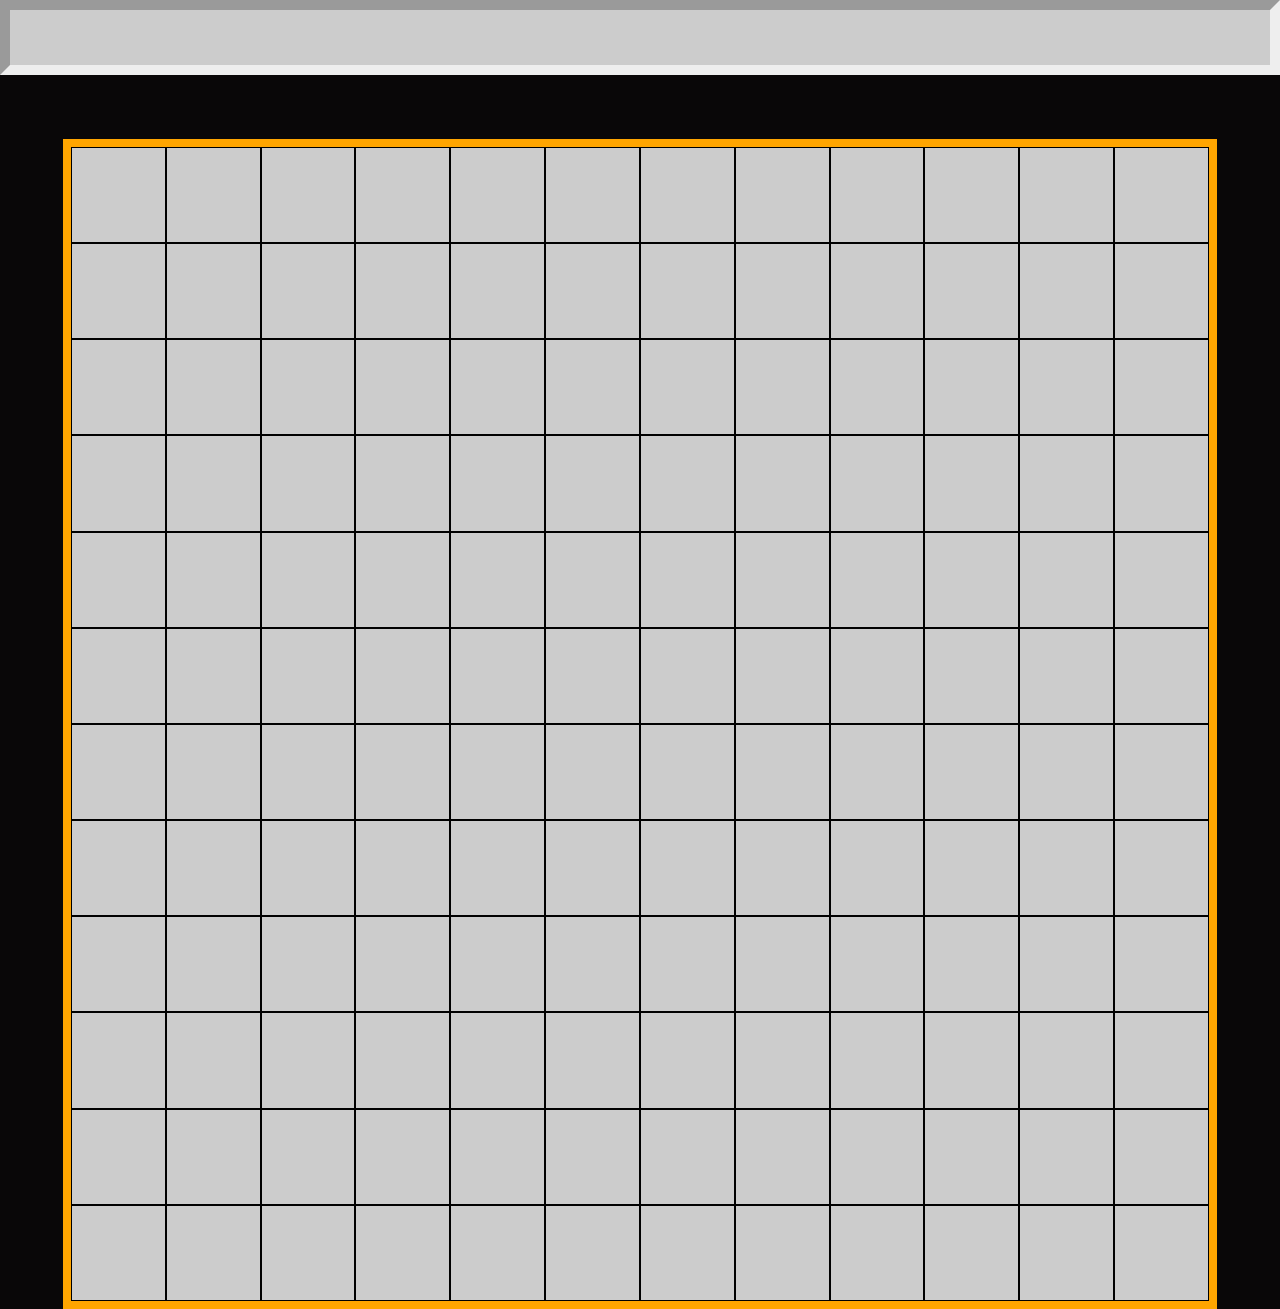
==== bonus/CampoMinato.html @ 38eb0072 "impostato griglia campo minato e cominciata a riempire" ====
<!DOCTYPE html>
<html lang="en">
<head>
    <meta charset="UTF-8">
    <meta http-equiv="X-UA-Compatible" content="IE=edge">
    <meta name="viewport" content="width=device-width, initial-scale=1.0">
    <link rel="stylesheet" href="../style/12bool.css">
    <link rel="stylesheet" href="./campominato.css">
    <title>Campo Minato</title>
</head>
<body>
    <header class="flex space-between grey">
        <div class="hamburger button">

        </div>
        <div class="score">
            <div class="bombs red_text black_background">

            </div>
            <div class="face button red_background">

            </div>
            <div class="cells red_text black_background">
        </div>
        <div class="flag button">
            
        </div>
    </header>

    <main class="black_background">
        <div class="row container">
            <div class="col-1 cell grey flex black_border align-center justify-center"></div>
            <div class="col-1 cell grey flex black_border align-center justify-center"></div>
            <div class="col-1 cell grey flex black_border align-center justify-center one"></div>
            <div class="col-1 cell grey flex black_border align-center justify-center"></div>
            <div class="col-1 cell grey flex black_border align-center justify-center"></div>
            <div class="col-1 cell grey flex black_border align-center justify-center"></div>
            <div class="col-1 cell grey flex black_border align-center justify-center"></div>
            <div class="col-1 cell grey flex black_border align-center justify-center one"></div>
            <div class="col-1 cell grey flex black_border align-center justify-center"></div>
            <div class="col-1 cell grey flex black_border align-center justify-center"></div>
            <div class="col-1 cell grey flex black_border align-center justify-center"></div>
            <div class="col-1 cell grey flex black_border align-center justify-center"></div>
            <div class="col-1 cell grey flex black_border align-center justify-center"></div>
            <div class="col-1 cell grey flex black_border align-center justify-center one"></div>
            <div class="col-1 cell grey flex black_border align-center justify-center one"></div>
            <div class="col-1 cell grey flex black_border align-center justify-center"></div>
            <div class="col-1 cell grey flex black_border align-center justify-center"></div>
            <div class="col-1 cell grey flex black_border align-center justify-center"></div>
            <div class="col-1 cell grey flex black_border align-center justify-center one"></div>
            <div class="col-1 cell grey flex black_border align-center justify-center one"></div>
            <div class="col-1 cell grey flex black_border align-center justify-center one"></div>
            <div class="col-1 cell grey flex black_border align-center justify-center one"></div>
            <div class="col-1 cell grey flex black_border align-center justify-center"></div>
            <div class="col-1 cell grey flex black_border align-center justify-center"></div>
            <div class="col-1 cell grey flex black_border align-center justify-center"></div>
            <div class="col-1 cell grey flex black_border align-center justify-center"></div>
            <div class="col-1 cell grey flex black_border align-center justify-center"></div>
            <div class="col-1 cell grey flex black_border align-center justify-center"></div>
            <div class="col-1 cell grey flex black_border align-center justify-center"></div>
            <div class="col-1 cell grey flex black_border align-center justify-center"></div>
            <div class="col-1 cell grey flex black_border align-center justify-center"></div>
            <div class="col-1 cell grey flex black_border align-center justify-center"></div>
            <div class="col-1 cell grey flex black_border align-center justify-center"></div>
            <div class="col-1 cell grey flex black_border align-center justify-center"></div>
            <div class="col-1 cell grey flex black_border align-center justify-center"></div>
            <div class="col-1 cell grey flex black_border align-center justify-center"></div>
            <div class="col-1 cell grey flex black_border align-center justify-center"></div>
            <div class="col-1 cell grey flex black_border align-center justify-center"></div>
            <div class="col-1 cell grey flex black_border align-center justify-center"></div>
            <div class="col-1 cell grey flex black_border align-center justify-center"></div>
            <div class="col-1 cell grey flex black_border align-center justify-center"></div>
            <div class="col-1 cell grey flex black_border align-center justify-center"></div>
            <div class="col-1 cell grey flex black_border align-center justify-center"></div>
            <div class="col-1 cell grey flex black_border align-center justify-center"></div>
            <div class="col-1 cell grey flex black_border align-center justify-center"></div>
            <div class="col-1 cell grey flex black_border align-center justify-center"></div>
            <div class="col-1 cell grey flex black_border align-center justify-center"></div>
            <div class="col-1 cell grey flex black_border align-center justify-center"></div>
            <div class="col-1 cell grey flex black_border align-center justify-center"></div>
            <div class="col-1 cell grey flex black_border align-center justify-center"></div>
            <div class="col-1 cell grey flex black_border align-center justify-center"></div>
            <div class="col-1 cell grey flex black_border align-center justify-center"></div>
            <div class="col-1 cell grey flex black_border align-center justify-center"></div>
            <div class="col-1 cell grey flex black_border align-center justify-center"></div>
            <div class="col-1 cell grey flex black_border align-center justify-center"></div>
            <div class="col-1 cell grey flex black_border align-center justify-center"></div>
            <div class="col-1 cell grey flex black_border align-center justify-center"></div>
            <div class="col-1 cell grey flex black_border align-center justify-center"></div>
            <div class="col-1 cell grey flex black_border align-center justify-center"></div>
            <div class="col-1 cell grey flex black_border align-center justify-center"></div>
            <div class="col-1 cell grey flex black_border align-center justify-center"></div>
            <div class="col-1 cell grey flex black_border align-center justify-center"></div>
            <div class="col-1 cell grey flex black_border align-center justify-center"></div>
            <div class="col-1 cell grey flex black_border align-center justify-center"></div>
            <div class="col-1 cell grey flex black_border align-center justify-center"></div>
            <div class="col-1 cell grey flex black_border align-center justify-center"></div>
            <div class="col-1 cell grey flex black_border align-center justify-center"></div>
            <div class="col-1 cell grey flex black_border align-center justify-center"></div>
            <div class="col-1 cell grey flex black_border align-center justify-center"></div>
            <div class="col-1 cell grey flex black_border align-center justify-center"></div>
            <div class="col-1 cell grey flex black_border align-center justify-center"></div>
            <div class="col-1 cell grey flex black_border align-center justify-center"></div>
            <div class="col-1 cell grey flex black_border align-center justify-center"></div>
            <div class="col-1 cell grey flex black_border align-center justify-center"></div>
            <div class="col-1 cell grey flex black_border align-center justify-center"></div>
            <div class="col-1 cell grey flex black_border align-center justify-center"></div>
            <div class="col-1 cell grey flex black_border align-center justify-center"></div>
            <div class="col-1 cell grey flex black_border align-center justify-center"></div>
            <div class="col-1 cell grey flex black_border align-center justify-center"></div>
            <div class="col-1 cell grey flex black_border align-center justify-center"></div>
            <div class="col-1 cell grey flex black_border align-center justify-center"></div>
            <div class="col-1 cell grey flex black_border align-center justify-center"></div>
            <div class="col-1 cell grey flex black_border align-center justify-center"></div>
            <div class="col-1 cell grey flex black_border align-center justify-center"></div>
            <div class="col-1 cell grey flex black_border align-center justify-center"></div>
            <div class="col-1 cell grey flex black_border align-center justify-center"></div>
            <div class="col-1 cell grey flex black_border align-center justify-center"></div>
            <div class="col-1 cell grey flex black_border align-center justify-center"></div>
            <div class="col-1 cell grey flex black_border align-center justify-center"></div>
            <div class="col-1 cell grey flex black_border align-center justify-center"></div>
            <div class="col-1 cell grey flex black_border align-center justify-center"></div>
            <div class="col-1 cell grey flex black_border align-center justify-center"></div>
            <div class="col-1 cell grey flex black_border align-center justify-center"></div>
            <div class="col-1 cell grey flex black_border align-center justify-center"></div>
            <div class="col-1 cell grey flex black_border align-center justify-center"></div>
            <div class="col-1 cell grey flex black_border align-center justify-center"></div>
            <div class="col-1 cell grey flex black_border align-center justify-center"></div>
            <div class="col-1 cell grey flex black_border align-center justify-center"></div>
            <div class="col-1 cell grey flex black_border align-center justify-center"></div>
            <div class="col-1 cell grey flex black_border align-center justify-center"></div>
            <div class="col-1 cell grey flex black_border align-center justify-center"></div>
            <div class="col-1 cell grey flex black_border align-center justify-center"></div>
            <div class="col-1 cell grey flex black_border align-center justify-center"></div>
            <div class="col-1 cell grey flex black_border align-center justify-center"></div>
            <div class="col-1 cell grey flex black_border align-center justify-center"></div>
            <div class="col-1 cell grey flex black_border align-center justify-center"></div>
            <div class="col-1 cell grey flex black_border align-center justify-center"></div>
            <div class="col-1 cell grey flex black_border align-center justify-center"></div>
            <div class="col-1 cell grey flex black_border align-center justify-center"></div>
            <div class="col-1 cell grey flex black_border align-center justify-center"></div>
            <div class="col-1 cell grey flex black_border align-center justify-center"></div>
            <div class="col-1 cell grey flex black_border align-center justify-center"></div>
            <div class="col-1 cell grey flex black_border align-center justify-center"></div>
            <div class="col-1 cell grey flex black_border align-center justify-center"></div>
            <div class="col-1 cell grey flex black_border align-center justify-center"></div>
            <div class="col-1 cell grey flex black_border align-center justify-center"></div>
            <div class="col-1 cell grey flex black_border align-center justify-center"></div>
            <div class="col-1 cell grey flex black_border align-center justify-center"></div>
            <div class="col-1 cell grey flex black_border align-center justify-center"></div>
            <div class="col-1 cell grey flex black_border align-center justify-center"></div>
            <div class="col-1 cell grey flex black_border align-center justify-center"></div>
            <div class="col-1 cell grey flex black_border align-center justify-center"></div>
            <div class="col-1 cell grey flex black_border align-center justify-center"></div>
            <div class="col-1 cell grey flex black_border align-center justify-center"></div>
            <div class="col-1 cell grey flex black_border align-center justify-center"></div>
            <div class="col-1 cell grey flex black_border align-center justify-center"></div>
            <div class="col-1 cell grey flex black_border align-center justify-center"></div>
            <div class="col-1 cell grey flex black_border align-center justify-center"></div>
            <div class="col-1 cell grey flex black_border align-center justify-center"></div>
            <div class="col-1 cell grey flex black_border align-center justify-center"></div>
            <div class="col-1 cell grey flex black_border align-center justify-center"></div>
            <div class="col-1 cell grey flex black_border align-center justify-center"></div>
            <div class="col-1 cell grey flex black_border align-center justify-center"></div>
            <div class="col-1 cell grey flex black_border align-center justify-center"></div>
            <div class="col-1 cell grey flex black_border align-center justify-center"></div>
            <div class="col-1 cell grey flex black_border align-center justify-center"></div>
            <div class="col-1 cell grey flex black_border align-center justify-center"></div>
            <div class="col-1 cell grey flex black_border align-center justify-center"></div>
            <div class="col-1 cell grey flex black_border align-center justify-center"></div>
            <div class="col-1 cell grey flex black_border align-center justify-center"></div>
            <div class="col-1 cell grey flex black_border align-center justify-center"></div>
            <div class="col-1 cell grey flex black_border align-center justify-center"></div>
            <div class="col-1 cell grey flex black_border align-center justify-center"></div>
            <div class="col-1 cell grey flex black_border align-center justify-center"></div>
        </div>
    </main>
</body>
</html>
---- style/12bool.css ----
* {
    margin: 0;
    padding: 0;
    box-sizing: border-box;
}

.clearfix {
    content: "";
    display: table;
    clear: both;
}

.flex {
    display: flex;
}

.row {
    display: flex;
    flex-direction: row;
    flex-wrap: wrap;
}

[class^="col"] {
    padding: 0.5rem;
}

.col-1 {
    width: calc(100% / 12);
}

.col-2 {
    width: calc((100% / 12) * 2);
}

.col-3 {
    width: calc((100% / 12) * 3);
}

.col-4 {
    width: calc((100% / 12) * 4);    
}

.col-5 {
    width: calc((100% / 12) * 5);
}

.col-6 {
    width: 50%;
}

.col-7 {
    width: calc((100% / 12) * 7);
}

.col-8 {
    width: calc((100% / 12) * 8);
}

.col-9 {
    width: calc((100% / 12) * 9);
}

.col-10 {
    width: calc((100% / 12) * 10);
    }

.col-11 {
    width: calc((100% / 12) * 11);
}

.col-12 {
    width: 100%;
}

.col-offset-1 {
margin-left: calc((100% / 12) * 1);
}

.col-offset-2 {
margin-left: calc((100% / 12) * 2);
}

.col-offset-3 {
margin-left: calc((100% / 12) * 3);
}

.col-offset-4 {
margin-left: calc((100% / 12) * 4);
}

.col-offset-5 {
margin-left: calc((100% / 12) * 5);
}

.col-offset-6 {
margin-left: 50%;
}

.col-offset-7 {
margin-left: calc((100% / 12) * 7);
}

.col-offset-8 {
margin-left: calc((100% / 12) * 8);
}

.col-offset-9 {
margin-left: calc((100% / 12) * 9);
}

.col-offset-10 {
margin-left: calc((100% / 12) * 10);
}

.col-offset-11 {
margin-left: calc((100% / 12) * 11);
}

.row-reverse {
    flex-direction: row-reverse;
}

.col-reverse {
flex-direction: column-reverse;
}

.justify-start {
justify-content: flex-start;
}

.justify-center {
justify-content: center;
}

.justify-end {
justify-content: flex-end;
}

.justify-between {
justify-content: space-between;
}

.justify-around {
justify-content: space-around;
}

.align-start {
align-items: flex-start;
}

.align-center {
align-items: center;
}

.align-end {
align-items: flex-end;
}

.text-start {
text-align: start;
}

.text-center {
text-align: center;
}

.text-end {
text-align: end;
}

.p-1 {
padding: 1rem;
}

.p-2 {
padding: 1.5rem;
}

.m-1 {
margin: 1rem;
}

.m-2 {
margin: 1.5rem;
}

.pl-1 {
padding-left: 1rem;
}

.pr-1 {
    padding-right: 1rem;
}

.pb-1 {
    padding-bottom: 1rem;
}

.pt-1 {
    padding-top: 1rem;
}

.p-5px {
    padding: 5px;
}
---- bonus/campominato.css ----
header {
    height: 75px;
    border-style: inset;
    border-width: 10px;
}

main {
    margin: auto;
    padding-top: 4rem;
}

.black_background {
    background-color: #090708;
}

.grey {
    background-color: #CCCCCC;
}

.container {
    border: 8px solid  #FFA500;
    width: 1154px;
    margin: auto;
}

.black_border {
    border: 1px solid black;
}

.cell {
    height: calc(1154px / 12);
}
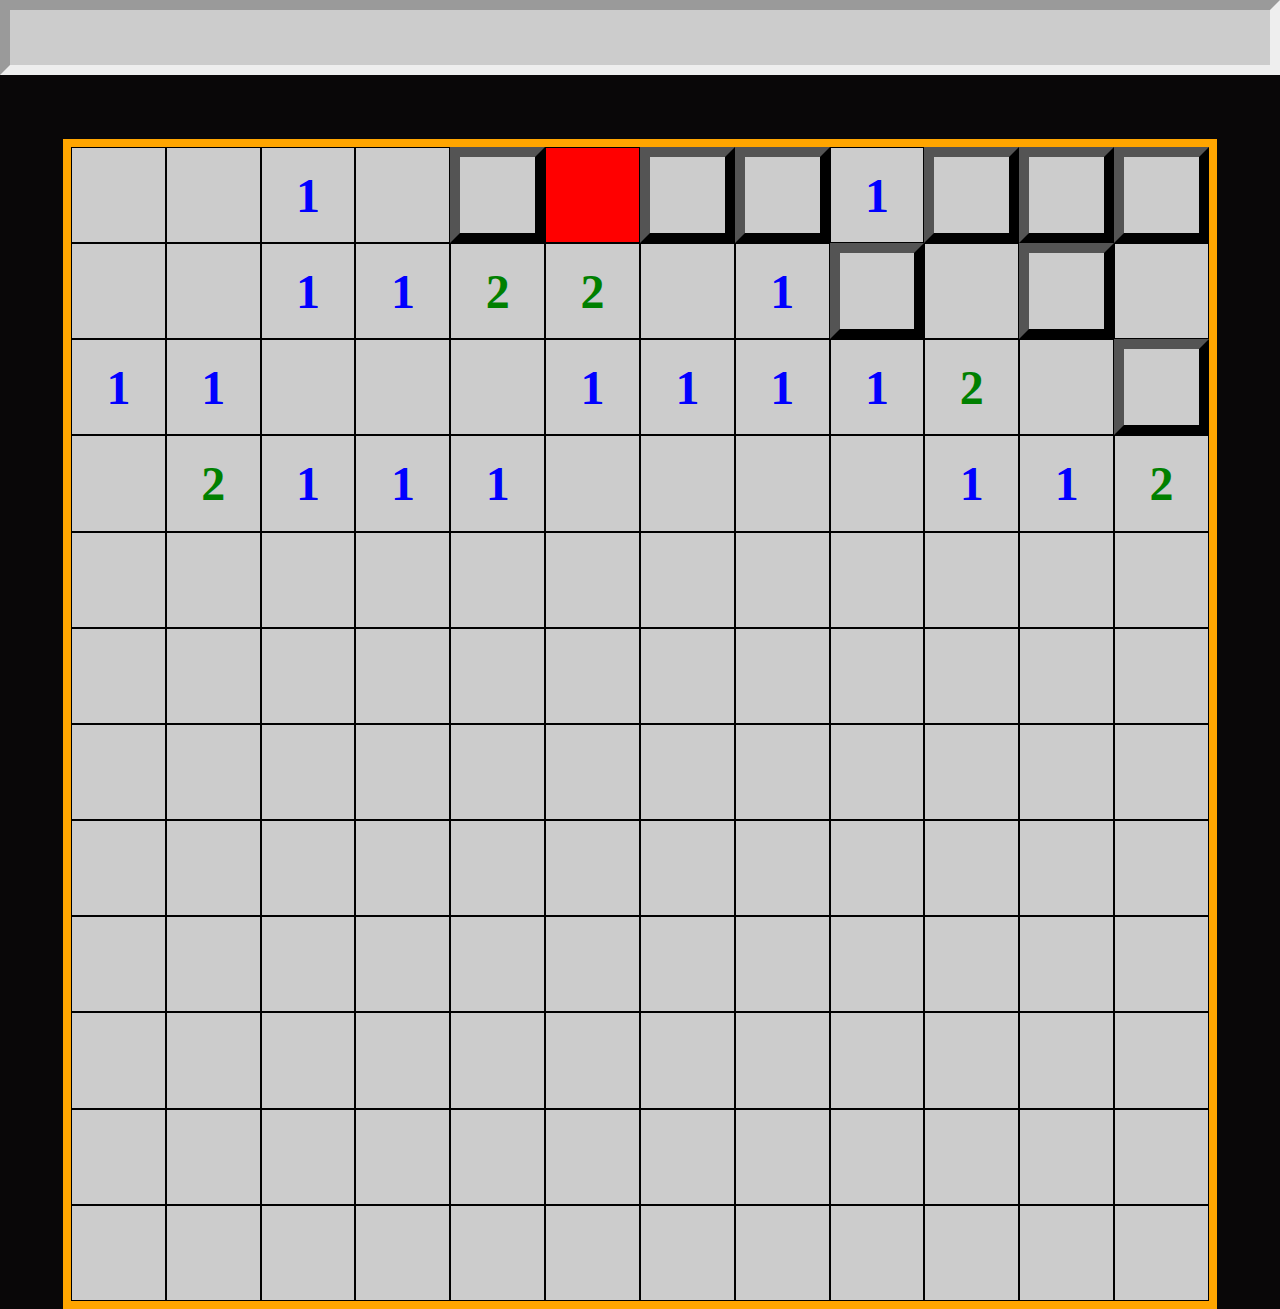
==== commit 3732ac08: "compilate prime righe" ====
--- a/bonus/CampoMinato.html
+++ b/bonus/CampoMinato.html
@@ -6,6 +6,7 @@
     <meta name="viewport" content="width=device-width, initial-scale=1.0">
     <link rel="stylesheet" href="../style/12bool.css">
     <link rel="stylesheet" href="./campominato.css">
+    <link rel="stylesheet" href="https://cdnjs.cloudflare.com/ajax/libs/font-awesome/6.0.0-beta2/css/all.min.css" integrity="sha512-YWzhKL2whUzgiheMoBFwW8CKV4qpHQAEuvilg9FAn5VJUDwKZZxkJNuGM4XkWuk94WCrrwslk8yWNGmY1EduTA==" crossorigin="anonymous" referrerpolicy="no-referrer" />
     <title>Campo Minato</title>
 </head>
 <body>
@@ -31,52 +32,53 @@
         <div class="row container">
             <div class="col-1 cell grey flex black_border align-center justify-center"></div>
             <div class="col-1 cell grey flex black_border align-center justify-center"></div>
-            <div class="col-1 cell grey flex black_border align-center justify-center one"></div>
+            <div class="col-1 cell grey flex black_border align-center justify-center one">1</div>
+            <div class="col-1 cell grey flex black_border align-center justify-center"><i class="fas fa-bomb"></i>
+            </div>
+            <div class="col-1 cell grey flex black_border align-center justify-center outset"></div>
+            <div class="col-1 cell flex black_border align-center justify-center red_background"><i class="fas fa-bomb"></i></div>
+            <div class="col-1 cell grey flex black_border align-center justify-center outset"></div>
+            <div class="col-1 cell grey flex black_border align-center justify-center outset"></div>
+            <div class="col-1 cell grey flex black_border align-center justify-center one">1</div>
+            <div class="col-1 cell grey flex black_border align-center justify-center outset"></div>
+            <div class="col-1 cell grey flex black_border align-center justify-center outset"></div>
+            <div class="col-1 cell grey flex black_border align-center justify-center outset"></div>
+            <div class="col-1 cell grey flex black_border align-center justify-center"></div>
+            <div class="col-1 cell grey flex black_border align-center justify-center"></div>
+            <div class="col-1 cell grey flex black_border align-center justify-center one">1</div>
+            <div class="col-1 cell grey flex black_border align-center justify-center one">1</div>
+            <div class="col-1 cell grey flex black_border align-center justify-center two">2</div>
+            <div class="col-1 cell grey flex black_border align-center justify-center two">2</div>
+            <div class="col-1 cell grey flex black_border align-center justify-center"><i class="fas fa-bomb"></i></div>
+            <div class="col-1 cell grey flex black_border align-center justify-center one">1</div>
+            <div class="col-1 cell grey flex black_border align-center justify-center outset"></div>
+            <div class="col-1 cell grey flex black_border align-center justify-center"><i class="fas fa-bomb"></i></div>
+            <div class="col-1 cell grey flex black_border align-center justify-center outset"></div>
+            <div class="col-1 cell grey flex black_border align-center justify-center"><i class="fas fa-bomb"></i></div>
+            <div class="col-1 cell grey flex black_border align-center justify-center one">1</div>
+            <div class="col-1 cell grey flex black_border align-center justify-center one">1</div>
+            <div class="col-1 cell grey flex black_border align-center justify-center"></div>
+            <div class="col-1 cell grey flex black_border align-center justify-center"></div>
+            <div class="col-1 cell grey flex black_border align-center justify-center"></div>
+            <div class="col-1 cell grey flex black_border align-center justify-center one">1</div>
+            <div class="col-1 cell grey flex black_border align-center justify-center one">1</div>
+            <div class="col-1 cell grey flex black_border align-center justify-center one">1</div>
+            <div class="col-1 cell grey flex black_border align-center justify-center one">1</div>
+            <div class="col-1 cell grey flex black_border align-center justify-center two">2</div>
+            <div class="col-1 cell grey flex black_border align-center justify-center"><i class="fas fa-bomb"></i></div>
+            <div class="col-1 cell grey flex black_border align-center justify-center outset"></div>
+            <div class="col-1 cell grey flex black_border align-center justify-center"><i class="fas fa-bomb"></i></div>
+            <div class="col-1 cell grey flex black_border align-center justify-center two">2</div>
+            <div class="col-1 cell grey flex black_border align-center justify-center one">1</div>
+            <div class="col-1 cell grey flex black_border align-center justify-center one">1</div>
+            <div class="col-1 cell grey flex black_border align-center justify-center one">1</div>
             <div class="col-1 cell grey flex black_border align-center justify-center"></div>
             <div class="col-1 cell grey flex black_border align-center justify-center"></div>
             <div class="col-1 cell grey flex black_border align-center justify-center"></div>
             <div class="col-1 cell grey flex black_border align-center justify-center"></div>
-            <div class="col-1 cell grey flex black_border align-center justify-center one"></div>
-            <div class="col-1 cell grey flex black_border align-center justify-center"></div>
-            <div class="col-1 cell grey flex black_border align-center justify-center"></div>
-            <div class="col-1 cell grey flex black_border align-center justify-center"></div>
-            <div class="col-1 cell grey flex black_border align-center justify-center"></div>
-            <div class="col-1 cell grey flex black_border align-center justify-center"></div>
-            <div class="col-1 cell grey flex black_border align-center justify-center one"></div>
-            <div class="col-1 cell grey flex black_border align-center justify-center one"></div>
-            <div class="col-1 cell grey flex black_border align-center justify-center"></div>
-            <div class="col-1 cell grey flex black_border align-center justify-center"></div>
-            <div class="col-1 cell grey flex black_border align-center justify-center"></div>
-            <div class="col-1 cell grey flex black_border align-center justify-center one"></div>
-            <div class="col-1 cell grey flex black_border align-center justify-center one"></div>
-            <div class="col-1 cell grey flex black_border align-center justify-center one"></div>
-            <div class="col-1 cell grey flex black_border align-center justify-center one"></div>
-            <div class="col-1 cell grey flex black_border align-center justify-center"></div>
-            <div class="col-1 cell grey flex black_border align-center justify-center"></div>
-            <div class="col-1 cell grey flex black_border align-center justify-center"></div>
-            <div class="col-1 cell grey flex black_border align-center justify-center"></div>
-            <div class="col-1 cell grey flex black_border align-center justify-center"></div>
-            <div class="col-1 cell grey flex black_border align-center justify-center"></div>
-            <div class="col-1 cell grey flex black_border align-center justify-center"></div>
-            <div class="col-1 cell grey flex black_border align-center justify-center"></div>
-            <div class="col-1 cell grey flex black_border align-center justify-center"></div>
-            <div class="col-1 cell grey flex black_border align-center justify-center"></div>
-            <div class="col-1 cell grey flex black_border align-center justify-center"></div>
-            <div class="col-1 cell grey flex black_border align-center justify-center"></div>
-            <div class="col-1 cell grey flex black_border align-center justify-center"></div>
-            <div class="col-1 cell grey flex black_border align-center justify-center"></div>
-            <div class="col-1 cell grey flex black_border align-center justify-center"></div>
-            <div class="col-1 cell grey flex black_border align-center justify-center"></div>
-            <div class="col-1 cell grey flex black_border align-center justify-center"></div>
-            <div class="col-1 cell grey flex black_border align-center justify-center"></div>
-            <div class="col-1 cell grey flex black_border align-center justify-center"></div>
-            <div class="col-1 cell grey flex black_border align-center justify-center"></div>
-            <div class="col-1 cell grey flex black_border align-center justify-center"></div>
-            <div class="col-1 cell grey flex black_border align-center justify-center"></div>
-            <div class="col-1 cell grey flex black_border align-center justify-center"></div>
-            <div class="col-1 cell grey flex black_border align-center justify-center"></div>
-            <div class="col-1 cell grey flex black_border align-center justify-center"></div>
-            <div class="col-1 cell grey flex black_border align-center justify-center"></div>
+            <div class="col-1 cell grey flex black_border align-center justify-center one">1</div>
+            <div class="col-1 cell grey flex black_border align-center justify-center one">1</div>
+            <div class="col-1 cell grey flex black_border align-center justify-center two">2</div>
             <div class="col-1 cell grey flex black_border align-center justify-center"></div>
             <div class="col-1 cell grey flex black_border align-center justify-center"></div>
             <div class="col-1 cell grey flex black_border align-center justify-center"></div>
--- a/bonus/campominato.css
+++ b/bonus/campominato.css
@@ -21,12 +21,31 @@
     border: 8px solid  #FFA500;
     width: 1154px;
     margin: auto;
+    font-size: 3rem;
+    font-weight: bolder;
 }
 
 .black_border {
     border: 1px solid black;
 }
 
+.one {
+    color: blue;
+}
+
+.two {
+    color: green;
+}
+
 .cell {
     height: calc(1154px / 12);
+}
+
+.outset {
+    border-style: outset;
+    border-width: 10px;
+}
+
+.red_background {
+    background-color: red;
 }